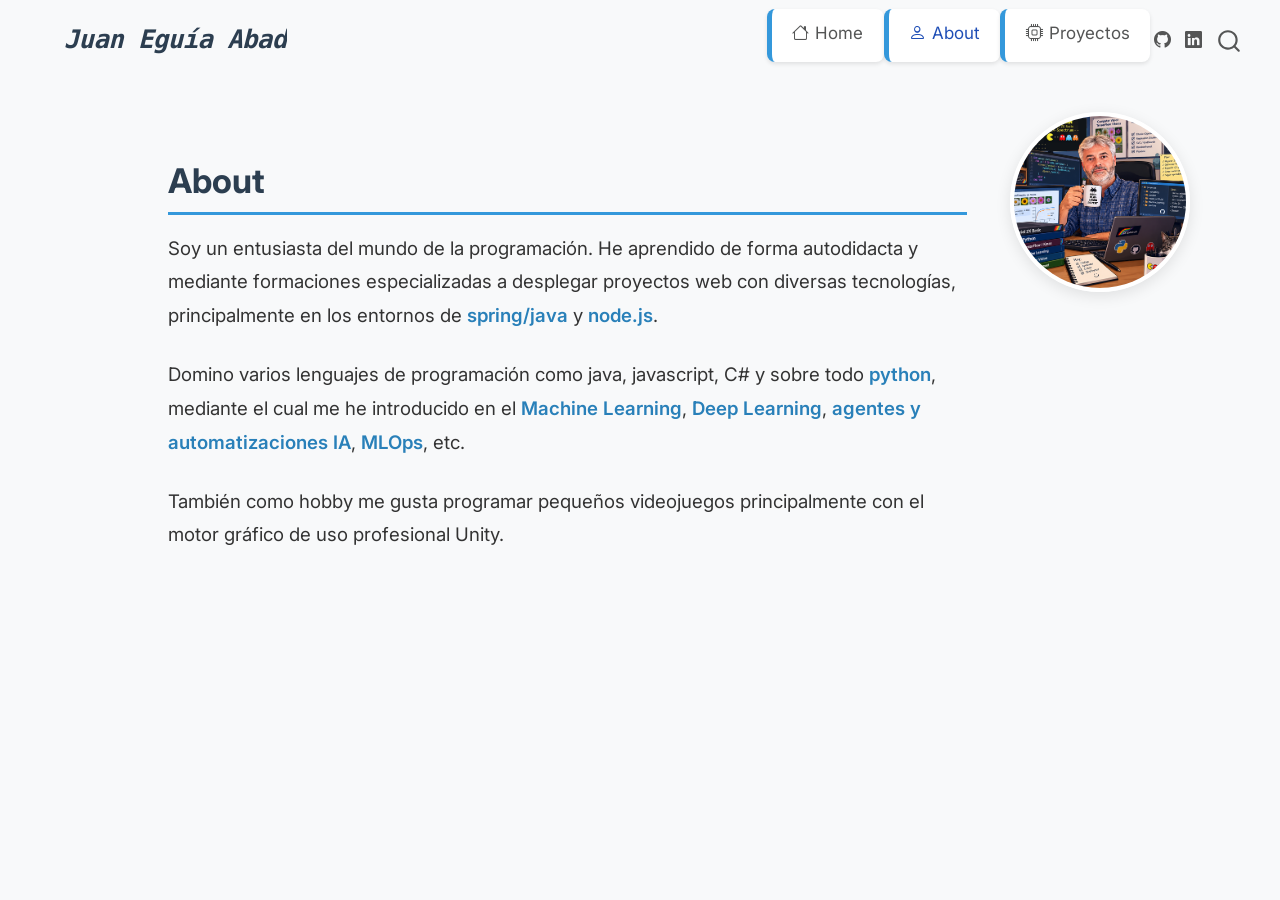
==== docs/about.html @ 7293f368 "Cambiada estructura del portfolio" ====
<!DOCTYPE html>
<html xmlns="http://www.w3.org/1999/xhtml" lang="en" xml:lang="en"><head>

<meta charset="utf-8">
<meta name="generator" content="quarto-1.9.37">

<meta name="viewport" content="width=device-width, initial-scale=1.0, user-scalable=yes">


<title>About – Juan Eguía Abad</title>
<style>
/* Default styles provided by pandoc.
** See https://pandoc.org/MANUAL.html#variables-for-html for config info.
*/
code{white-space: pre-wrap;}
span.smallcaps{font-variant: small-caps;}
div.columns{display: flex; gap: min(4vw, 1.5em);}
div.column{flex: auto; overflow-x: auto;}
div.hanging-indent{margin-left: 1.5em; text-indent: -1.5em;}
ul.task-list{list-style: none;}
ul.task-list li input[type="checkbox"] {
  width: 0.8em;
  margin: 0 0.8em 0.2em -1em; /* quarto-specific, see https://github.com/quarto-dev/quarto-cli/issues/4556 */ 
  vertical-align: middle;
}
</style>


<script src="site_libs/quarto-nav/quarto-nav.js"></script>
<script src="site_libs/quarto-nav/headroom.min.js"></script>
<script src="site_libs/clipboard/clipboard.min.js"></script>
<script src="site_libs/quarto-search/autocomplete.umd.js"></script>
<script src="site_libs/quarto-search/fuse.min.js"></script>
<script src="site_libs/quarto-search/quarto-search.js"></script>
<meta name="quarto:offset" content="./">
<script src="site_libs/quarto-html/quarto.js" type="module"></script>
<script src="site_libs/quarto-html/tabsets/tabsets.js" type="module"></script>
<script src="site_libs/quarto-html/popper.min.js"></script>
<script src="site_libs/quarto-html/tippy.umd.min.js"></script>
<script src="site_libs/quarto-html/anchor.min.js"></script>
<link href="site_libs/quarto-html/tippy.css" rel="stylesheet">
<link href="site_libs/quarto-html/quarto-syntax-highlighting-7f8f88aac4f3542376d5c11b86a4c14d.css" rel="stylesheet" id="quarto-text-highlighting-styles">
<script src="site_libs/bootstrap/bootstrap.min.js"></script>
<link href="site_libs/bootstrap/bootstrap-icons.css" rel="stylesheet">
<link href="site_libs/bootstrap/bootstrap-a0f9fd0d421825b736dc1bbcbcba2219.min.css" rel="stylesheet" append-hash="true" id="quarto-bootstrap" data-mode="light">
<script id="quarto-search-options" type="application/json">{
  "location": "navbar",
  "copy-button": false,
  "collapse-after": 3,
  "panel-placement": "end",
  "type": "overlay",
  "limit": 50,
  "keyboard-shortcut": [
    "f",
    "/",
    "s"
  ],
  "show-item-context": false,
  "language": {
    "search-no-results-text": "No results",
    "search-matching-documents-text": "matching documents",
    "search-copy-link-title": "Copy link to search",
    "search-hide-matches-text": "Hide additional matches",
    "search-more-match-text": "more match in this document",
    "search-more-matches-text": "more matches in this document",
    "search-clear-button-title": "Clear",
    "search-text-placeholder": "",
    "search-detached-cancel-button-title": "Cancel",
    "search-submit-button-title": "Submit",
    "search-label": "Search"
  }
}</script>


<link rel="stylesheet" href="styles.css">
</head>

<body class="nav-fixed quarto-light">

<div id="quarto-search-results"></div>
  <header id="quarto-header" class="headroom fixed-top">
    <nav class="navbar navbar-expand-lg " data-bs-theme="dark">
      <div class="navbar-container container-fluid">
      <div class="navbar-brand-container mx-auto">
    <a class="navbar-brand" href="./index.html">
    <span class="navbar-title">Juan Eguía Abad</span>
    </a>
  </div>
            <div id="quarto-search" class="" title="Search"></div>
          <button class="navbar-toggler" type="button" data-bs-toggle="collapse" data-bs-target="#navbarCollapse" aria-controls="navbarCollapse" role="menu" aria-expanded="false" aria-label="Toggle navigation" onclick="if (window.quartoToggleHeadroom) { window.quartoToggleHeadroom(); }">
  <span class="navbar-toggler-icon"></span>
</button>
          <div class="collapse navbar-collapse" id="navbarCollapse">
            <ul class="navbar-nav navbar-nav-scroll ms-auto">
  <li class="nav-item">
    <a class="nav-link" href="./index.html"> <i class="bi bi-house" role="img">
</i> 
<span class="menu-text">Home</span></a>
  </li>  
  <li class="nav-item">
    <a class="nav-link active" href="./about.html" aria-current="page"> <i class="bi bi-person" role="img">
</i> 
<span class="menu-text">About</span></a>
  </li>  
  <li class="nav-item">
    <a class="nav-link" href="./proyectos.html"> <i class="bi bi-cpu" role="img">
</i> 
<span class="menu-text">Proyectos</span></a>
  </li>  
</ul>
          </div> <!-- /navcollapse -->
            <div class="quarto-navbar-tools">
    <a href="https://github.com/juan1639" title="" class="quarto-navigation-tool px-1" aria-label=""><i class="bi bi-github"></i></a>
    <a href="https://www.linkedin.com/in/juan-egu%C3%ADa-638878b7/" title="" class="quarto-navigation-tool px-1" aria-label=""><i class="bi bi-linkedin"></i></a>
</div>
      </div> <!-- /container-fluid -->
    </nav>
</header>
<!-- content -->
<div id="quarto-content" class="quarto-container page-columns page-rows-contents page-layout-article page-navbar">
<!-- sidebar -->
<!-- margin-sidebar -->
    <div id="quarto-margin-sidebar" class="sidebar margin-sidebar zindex-bottom">
        
    </div>
<!-- main -->
<main class="content page-columns page-full" id="quarto-document-content">

<header id="title-block-header" class="quarto-title-block default">
<div class="quarto-title">
<h1 class="title">About</h1>
</div>



<div class="quarto-title-meta">

    
  
    
  </div>
  


</header>



<div class="no-row-height column-margin column-container"><div class="">
<!-- <div style="text-align: center;"> -->
<p><img src="img/img-juan-ai.png" class="profile-photo img-fluid"> <!-- <div> --></p>
</div></div><p>Soy un entusiasta del mundo de la programación. He aprendido de forma autodidacta y mediante formaciones especializadas a desplegar proyectos web con diversas tecnologías, principalmente en los entornos de <strong>spring/java</strong> y <strong>node.js</strong>.</p>
<p>Domino varios lenguajes de programación como java, javascript, C# y sobre todo <strong>python</strong>, mediante el cual me he introducido en el <strong>Machine Learning</strong>, <strong>Deep Learning</strong>, <strong>agentes y automatizaciones IA</strong>, <strong>MLOps</strong>, etc.</p>
<p>También como hobby me gusta programar pequeños videojuegos principalmente con el motor gráfico de uso profesional Unity.</p>



</main> <!-- /main -->
<script id="quarto-html-after-body" type="application/javascript">
  window.document.addEventListener("DOMContentLoaded", function (event) {
    const icon = "";
    const anchorJS = new window.AnchorJS();
    anchorJS.options = {
      placement: 'right',
      icon: icon
    };
    anchorJS.add('.anchored');
    const isCodeAnnotation = (el) => {
      for (const clz of el.classList) {
        if (clz.startsWith('code-annotation-')) {                     
          return true;
        }
      }
      return false;
    }
    const onCopySuccess = function(e) {
      // button target
      const button = e.trigger;
      // don't keep focus
      button.blur();
      // flash "checked"
      button.classList.add('code-copy-button-checked');
      var currentTitle = button.getAttribute("title");
      button.setAttribute("title", "Copied!");
      let tooltip;
      if (window.bootstrap) {
        button.setAttribute("data-bs-toggle", "tooltip");
        button.setAttribute("data-bs-placement", "left");
        button.setAttribute("data-bs-title", "Copied!");
        tooltip = new bootstrap.Tooltip(button, 
          { trigger: "manual", 
            customClass: "code-copy-button-tooltip",
            offset: [0, -8]});
        tooltip.show();    
      }
      setTimeout(function() {
        if (tooltip) {
          tooltip.hide();
          button.removeAttribute("data-bs-title");
          button.removeAttribute("data-bs-toggle");
          button.removeAttribute("data-bs-placement");
        }
        button.setAttribute("title", currentTitle);
        button.classList.remove('code-copy-button-checked');
      }, 1000);
      // clear code selection
      e.clearSelection();
    }
    const getTextToCopy = function(trigger) {
      const outerScaffold = trigger.parentElement.cloneNode(true);
      const codeEl = outerScaffold.querySelector('code');
      for (const childEl of codeEl.children) {
        if (isCodeAnnotation(childEl)) {
          childEl.remove();
        }
      }
      return codeEl.innerText;
    }
    const clipboard = new window.ClipboardJS('.code-copy-button:not([data-in-quarto-modal])', {
      text: getTextToCopy
    });
    clipboard.on('success', onCopySuccess);
    if (window.document.getElementById('quarto-embedded-source-code-modal')) {
      const clipboardModal = new window.ClipboardJS('.code-copy-button[data-in-quarto-modal]', {
        text: getTextToCopy,
        container: window.document.getElementById('quarto-embedded-source-code-modal')
      });
      clipboardModal.on('success', onCopySuccess);
    }
      var localhostRegex = new RegExp(/^(?:http|https):\/\/localhost\:?[0-9]*\//);
      var mailtoRegex = new RegExp(/^mailto:/);
        var filterRegex = new RegExp('/' + window.location.host + '/');
      var isInternal = (href) => {
          return filterRegex.test(href) || localhostRegex.test(href) || mailtoRegex.test(href);
      }
      // Inspect non-navigation links and adorn them if external
     var links = window.document.querySelectorAll('a[href]:not(.nav-link):not(.navbar-brand):not(.toc-action):not(.sidebar-link):not(.sidebar-item-toggle):not(.pagination-link):not(.no-external):not([aria-hidden]):not(.dropdown-item):not(.quarto-navigation-tool):not(.about-link)');
      for (var i=0; i<links.length; i++) {
        const link = links[i];
        if (!isInternal(link.href)) {
          // undo the damage that might have been done by quarto-nav.js in the case of
          // links that we want to consider external
          if (link.dataset.originalHref !== undefined) {
            link.href = link.dataset.originalHref;
          }
        }
      }
    function tippyHover(el, contentFn, onTriggerFn, onUntriggerFn) {
      const config = {
        allowHTML: true,
        maxWidth: 500,
        delay: 100,
        arrow: false,
        appendTo: function(el) {
            return el.parentElement;
        },
        interactive: true,
        interactiveBorder: 10,
        theme: 'quarto',
        placement: 'bottom-start',
      };
      if (contentFn) {
        config.content = contentFn;
      }
      if (onTriggerFn) {
        config.onTrigger = onTriggerFn;
      }
      if (onUntriggerFn) {
        config.onUntrigger = onUntriggerFn;
      }
      window.tippy(el, config); 
    }
    const noterefs = window.document.querySelectorAll('a[role="doc-noteref"]');
    for (var i=0; i<noterefs.length; i++) {
      const ref = noterefs[i];
      tippyHover(ref, function() {
        // use id or data attribute instead here
        let href = ref.getAttribute('data-footnote-href') || ref.getAttribute('href');
        try { href = new URL(href).hash; } catch {}
        const id = href.replace(/^#\/?/, "");
        const note = window.document.getElementById(id);
        if (note) {
          return note.innerHTML;
        } else {
          return "";
        }
      });
    }
    const xrefs = window.document.querySelectorAll('a.quarto-xref');
    const processXRef = (id, note) => {
      // Strip column container classes
      const stripColumnClz = (el) => {
        el.classList.remove("page-full", "page-columns");
        if (el.children) {
          for (const child of el.children) {
            stripColumnClz(child);
          }
        }
      }
      stripColumnClz(note)
      if (id === null || id.startsWith('sec-')) {
        // Special case sections, only their first couple elements
        const container = document.createElement("div");
        if (note.children && note.children.length > 2) {
          container.appendChild(note.children[0].cloneNode(true));
          for (let i = 1; i < note.children.length; i++) {
            const child = note.children[i];
            if (child.tagName === "P" && child.innerText === "") {
              continue;
            } else {
              container.appendChild(child.cloneNode(true));
              break;
            }
          }
          if (window.Quarto?.typesetMath) {
            window.Quarto.typesetMath(container);
          }
          return container.innerHTML
        } else {
          if (window.Quarto?.typesetMath) {
            window.Quarto.typesetMath(note);
          }
          return note.innerHTML;
        }
      } else {
        // Remove any anchor links if they are present
        const anchorLink = note.querySelector('a.anchorjs-link');
        if (anchorLink) {
          anchorLink.remove();
        }
        if (window.Quarto?.typesetMath) {
          window.Quarto.typesetMath(note);
        }
        if (note.classList.contains("callout")) {
          return note.outerHTML;
        } else {
          return note.innerHTML;
        }
      }
    }
    for (var i=0; i<xrefs.length; i++) {
      const xref = xrefs[i];
      tippyHover(xref, undefined, function(instance) {
        instance.disable();
        let url = xref.getAttribute('href');
        let hash = undefined; 
        if (url.startsWith('#')) {
          hash = url;
        } else {
          try { hash = new URL(url).hash; } catch {}
        }
        if (hash) {
          const id = hash.replace(/^#\/?/, "");
          const note = window.document.getElementById(id);
          if (note !== null) {
            try {
              const html = processXRef(id, note.cloneNode(true));
              instance.setContent(html);
            } finally {
              instance.enable();
              instance.show();
            }
          } else {
            // See if we can fetch this
            fetch(url.split('#')[0])
            .then(res => res.text())
            .then(html => {
              const parser = new DOMParser();
              const htmlDoc = parser.parseFromString(html, "text/html");
              const note = htmlDoc.getElementById(id);
              if (note !== null) {
                const html = processXRef(id, note);
                instance.setContent(html);
              } 
            }).finally(() => {
              instance.enable();
              instance.show();
            });
          }
        } else {
          // See if we can fetch a full url (with no hash to target)
          // This is a special case and we should probably do some content thinning / targeting
          fetch(url)
          .then(res => res.text())
          .then(html => {
            const parser = new DOMParser();
            const htmlDoc = parser.parseFromString(html, "text/html");
            const note = htmlDoc.querySelector('main.content');
            if (note !== null) {
              // This should only happen for chapter cross references
              // (since there is no id in the URL)
              // remove the first header
              if (note.children.length > 0 && note.children[0].tagName === "HEADER") {
                note.children[0].remove();
              }
              const html = processXRef(null, note);
              instance.setContent(html);
            } 
          }).finally(() => {
            instance.enable();
            instance.show();
          });
        }
      }, function(instance) {
      });
    }
        let selectedAnnoteEl;
        const selectorForAnnotation = ( cell, annotation) => {
          let cellAttr = 'data-code-cell="' + cell + '"';
          let lineAttr = 'data-code-annotation="' +  annotation + '"';
          const selector = 'span[' + cellAttr + '][' + lineAttr + ']';
          return selector;
        }
        const selectCodeLines = (annoteEl) => {
          const doc = window.document;
          const targetCell = annoteEl.getAttribute("data-target-cell");
          const targetAnnotation = annoteEl.getAttribute("data-target-annotation");
          const annoteSpan = window.document.querySelector(selectorForAnnotation(targetCell, targetAnnotation));
          const lines = annoteSpan.getAttribute("data-code-lines").split(",");
          const lineIds = lines.map((line) => {
            return targetCell + "-" + line;
          })
          let top = null;
          let height = null;
          let parent = null;
          if (lineIds.length > 0) {
              //compute the position of the single el (top and bottom and make a div)
              const el = window.document.getElementById(lineIds[0]);
              top = el.offsetTop;
              height = el.offsetHeight;
              parent = el.parentElement.parentElement;
            if (lineIds.length > 1) {
              const lastEl = window.document.getElementById(lineIds[lineIds.length - 1]);
              const bottom = lastEl.offsetTop + lastEl.offsetHeight;
              height = bottom - top;
            }
            if (top !== null && height !== null && parent !== null) {
              // cook up a div (if necessary) and position it 
              let div = window.document.getElementById("code-annotation-line-highlight");
              if (div === null) {
                div = window.document.createElement("div");
                div.setAttribute("id", "code-annotation-line-highlight");
                div.style.position = 'absolute';
                parent.appendChild(div);
              }
              div.style.top = top - 2 + "px";
              div.style.height = height + 4 + "px";
              div.style.left = 0;
              let gutterDiv = window.document.getElementById("code-annotation-line-highlight-gutter");
              if (gutterDiv === null) {
                gutterDiv = window.document.createElement("div");
                gutterDiv.setAttribute("id", "code-annotation-line-highlight-gutter");
                gutterDiv.style.position = 'absolute';
                const codeCell = window.document.getElementById(targetCell);
                const gutter = codeCell.querySelector('.code-annotation-gutter');
                gutter.appendChild(gutterDiv);
              }
              gutterDiv.style.top = top - 2 + "px";
              gutterDiv.style.height = height + 4 + "px";
            }
            selectedAnnoteEl = annoteEl;
          }
        };
        const unselectCodeLines = () => {
          const elementsIds = ["code-annotation-line-highlight", "code-annotation-line-highlight-gutter"];
          elementsIds.forEach((elId) => {
            const div = window.document.getElementById(elId);
            if (div) {
              div.remove();
            }
          });
          selectedAnnoteEl = undefined;
        };
          // Handle positioning of the toggle
      window.addEventListener(
        "resize",
        throttle(() => {
          elRect = undefined;
          if (selectedAnnoteEl) {
            selectCodeLines(selectedAnnoteEl);
          }
        }, 10)
      );
      function throttle(fn, ms) {
      let throttle = false;
      let timer;
        return (...args) => {
          if(!throttle) { // first call gets through
              fn.apply(this, args);
              throttle = true;
          } else { // all the others get throttled
              if(timer) clearTimeout(timer); // cancel #2
              timer = setTimeout(() => {
                fn.apply(this, args);
                timer = throttle = false;
              }, ms);
          }
        };
      }
        // Attach click handler to the DT
        const annoteDls = window.document.querySelectorAll('dt[data-target-cell]');
        for (const annoteDlNode of annoteDls) {
          annoteDlNode.addEventListener('click', (event) => {
            const clickedEl = event.target;
            if (clickedEl !== selectedAnnoteEl) {
              unselectCodeLines();
              const activeEl = window.document.querySelector('dt[data-target-cell].code-annotation-active');
              if (activeEl) {
                activeEl.classList.remove('code-annotation-active');
              }
              selectCodeLines(clickedEl);
              clickedEl.classList.add('code-annotation-active');
            } else {
              // Unselect the line
              unselectCodeLines();
              clickedEl.classList.remove('code-annotation-active');
            }
          });
        }
    const findCites = (el) => {
      const parentEl = el.parentElement;
      if (parentEl) {
        const cites = parentEl.dataset.cites;
        if (cites) {
          return {
            el,
            cites: cites.split(' ')
          };
        } else {
          return findCites(el.parentElement)
        }
      } else {
        return undefined;
      }
    };
    var bibliorefs = window.document.querySelectorAll('a[role="doc-biblioref"]');
    for (var i=0; i<bibliorefs.length; i++) {
      const ref = bibliorefs[i];
      const citeInfo = findCites(ref);
      if (citeInfo) {
        tippyHover(citeInfo.el, function() {
          var popup = window.document.createElement('div');
          citeInfo.cites.forEach(function(cite) {
            var citeDiv = window.document.createElement('div');
            citeDiv.classList.add('hanging-indent');
            citeDiv.classList.add('csl-entry');
            var biblioDiv = window.document.getElementById('ref-' + cite);
            if (biblioDiv) {
              citeDiv.innerHTML = biblioDiv.innerHTML;
            }
            popup.appendChild(citeDiv);
          });
          return popup.innerHTML;
        });
      }
    }
  });
  </script>
</div> <!-- /content -->




</body></html>
---- docs/site_libs/quarto-html/tippy.css ----
.tippy-box[data-animation=fade][data-state=hidden]{opacity:0}[data-tippy-root]{max-width:calc(100vw - 10px)}.tippy-box{position:relative;background-color:#333;color:#fff;border-radius:4px;font-size:14px;line-height:1.4;white-space:normal;outline:0;transition-property:transform,visibility,opacity}.tippy-box[data-placement^=top]>.tippy-arrow{bottom:0}.tippy-box[data-placement^=top]>.tippy-arrow:before{bottom:-7px;left:0;border-width:8px 8px 0;border-top-color:initial;transform-origin:center top}.tippy-box[data-placement^=bottom]>.tippy-arrow{top:0}.tippy-box[data-placement^=bottom]>.tippy-arrow:before{top:-7px;left:0;border-width:0 8px 8px;border-bottom-color:initial;transform-origin:center bottom}.tippy-box[data-placement^=left]>.tippy-arrow{right:0}.tippy-box[data-placement^=left]>.tippy-arrow:before{border-width:8px 0 8px 8px;border-left-color:initial;right:-7px;transform-origin:center left}.tippy-box[data-placement^=right]>.tippy-arrow{left:0}.tippy-box[data-placement^=right]>.tippy-arrow:before{left:-7px;border-width:8px 8px 8px 0;border-right-color:initial;transform-origin:center right}.tippy-box[data-inertia][data-state=visible]{transition-timing-function:cubic-bezier(.54,1.5,.38,1.11)}.tippy-arrow{width:16px;height:16px;color:#333}.tippy-arrow:before{content:"";position:absolute;border-color:transparent;border-style:solid}.tippy-content{position:relative;padding:5px 9px;z-index:1}
---- docs/site_libs/quarto-html/quarto-syntax-highlighting-7f8f88aac4f3542376d5c11b86a4c14d.css ----
/* quarto syntax highlight colors */
:root {
  --quarto-hl-ot-color: #003B4F;
  --quarto-hl-at-color: #657422;
  --quarto-hl-ss-color: #20794D;
  --quarto-hl-an-color: #5E5E5E;
  --quarto-hl-fu-color: #4758AB;
  --quarto-hl-st-color: #20794D;
  --quarto-hl-cf-color: #003B4F;
  --quarto-hl-op-color: #5E5E5E;
  --quarto-hl-er-color: #AD0000;
  --quarto-hl-bn-color: #AD0000;
  --quarto-hl-al-color: #AD0000;
  --quarto-hl-va-color: #111111;
  --quarto-hl-bu-color: inherit;
  --quarto-hl-ex-color: inherit;
  --quarto-hl-pp-color: #AD0000;
  --quarto-hl-in-color: #5E5E5E;
  --quarto-hl-vs-color: #20794D;
  --quarto-hl-wa-color: #5E5E5E;
  --quarto-hl-do-color: #5E5E5E;
  --quarto-hl-im-color: #00769E;
  --quarto-hl-ch-color: #20794D;
  --quarto-hl-dt-color: #AD0000;
  --quarto-hl-fl-color: #AD0000;
  --quarto-hl-co-color: #5E5E5E;
  --quarto-hl-cv-color: #5E5E5E;
  --quarto-hl-cn-color: #8f5902;
  --quarto-hl-sc-color: #5E5E5E;
  --quarto-hl-dv-color: #AD0000;
  --quarto-hl-kw-color: #003B4F;
}

/* other quarto variables */
:root {
  --quarto-font-monospace: SFMono-Regular, Menlo, Monaco, Consolas, "Liberation Mono", "Courier New", monospace;
}

/* syntax highlight based on Pandoc's rules */
pre > code.sourceCode > span {
  color: #003B4F;
}

code.sourceCode > span {
  color: #003B4F;
}

div.sourceCode,
div.sourceCode pre.sourceCode {
  color: #003B4F;
}

/* Normal */
code span {
  color: #003B4F;
}

/* Alert */
code span.al {
  color: #AD0000;
  font-style: inherit;
}

/* Annotation */
code span.an {
  color: #5E5E5E;
  font-style: inherit;
}

/* Attribute */
code span.at {
  color: #657422;
  font-style: inherit;
}

/* BaseN */
code span.bn {
  color: #AD0000;
  font-style: inherit;
}

/* BuiltIn */
code span.bu {
  font-style: inherit;
}

/* ControlFlow */
code span.cf {
  color: #003B4F;
  font-weight: bold;
  font-style: inherit;
}

/* Char */
code span.ch {
  color: #20794D;
  font-style: inherit;
}

/* Constant */
code span.cn {
  color: #8f5902;
  font-style: inherit;
}

/* Comment */
code span.co {
  color: #5E5E5E;
  font-style: inherit;
}

/* CommentVar */
code span.cv {
  color: #5E5E5E;
  font-style: italic;
}

/* Documentation */
code span.do {
  color: #5E5E5E;
  font-style: italic;
}

/* DataType */
code span.dt {
  color: #AD0000;
  font-style: inherit;
}

/* DecVal */
code span.dv {
  color: #AD0000;
  font-style: inherit;
}

/* Error */
code span.er {
  color: #AD0000;
  font-style: inherit;
}

/* Extension */
code span.ex {
  font-style: inherit;
}

/* Float */
code span.fl {
  color: #AD0000;
  font-style: inherit;
}

/* Function */
code span.fu {
  color: #4758AB;
  font-style: inherit;
}

/* Import */
code span.im {
  color: #00769E;
  font-style: inherit;
}

/* Information */
code span.in {
  color: #5E5E5E;
  font-style: inherit;
}

/* Keyword */
code span.kw {
  color: #003B4F;
  font-weight: bold;
  font-style: inherit;
}

/* Operator */
code span.op {
  color: #5E5E5E;
  font-style: inherit;
}

/* Other */
code span.ot {
  color: #003B4F;
  font-style: inherit;
}

/* Preprocessor */
code span.pp {
  color: #AD0000;
  font-style: inherit;
}

/* SpecialChar */
code span.sc {
  color: #5E5E5E;
  font-style: inherit;
}

/* SpecialString */
code span.ss {
  color: #20794D;
  font-style: inherit;
}

/* String */
code span.st {
  color: #20794D;
  font-style: inherit;
}

/* Variable */
code span.va {
  color: #111111;
  font-style: inherit;
}

/* VerbatimString */
code span.vs {
  color: #20794D;
  font-style: inherit;
}

/* Warning */
code span.wa {
  color: #5E5E5E;
  font-style: italic;
}

.prevent-inlining {
  content: "</";
}

/*# sourceMappingURL=789ad8cd35626ba772517505b42a116e.css.map */
---- docs/styles.css ----
/* css styles */
/* Importar una fuente elegante de Google */
/* @import url('https://googleapis.com'); */
@import url('https://fonts.googleapis.com/css2?family=Inter:wght@400;600;700&display=swap');

body {
    font-family: 'Inter', sans-serif;
    line-height: 1.8;
    color: #333;
    background-color: #f8f9fa;
}

.profile-photo {
    width: 180px;         /* Ajusta el tamaño a tu gusto */
    height: 180px;
    object-fit: cover;    /* Evita que la foto se deforme */
    border-radius: 50%;   /* Hace la foto redonda */
    border: 4px solid white;
    box-shadow: 0 4px 15px rgba(0,0,0,0.1); /* Sombra elegante */
    margin-bottom: 20px;
    display: block;
    margin-left: auto;
    margin-right: auto;   /* Centra la imagen */
}

/* Estilo para el título de la barra de navegación */
.navbar-brand {
    font-family: 'Fira Code', monospace; /* Fuente tipo código */
    font-weight: bold;
    font-style: italic;
    font-size: 1.5rem;
    margin-left: 2rem;
    letter-spacing: -0.5px;
    color: #2c3e50 !important;
}

/* Estilo para el título principal */
h1.title {
    font-weight: 700;
    color: #2c3e50;
    border-bottom: 3px solid #3498db;
    padding-bottom: 10px;
    margin-top: 50px;
    margin-bottom: 40px;
}

/* Estilo para los párrafos */
p {
    font-size: 1.1rem;
    margin-bottom: 1.5rem;
    max-width: 800px; /* Mejora la lectura */
}

/* Resaltado en negrita (para tus tecnologías) */
strong {
    color: #2980b9;
    font-weight: 600;
}

/* Botón de "Ver mis proyectos" */
a[href="about.qmd"] {
    display: inline-block;
    background-color: #3498db;
    color: white !important;
    padding: 12px 25px;
    border-radius: 8px;
    text-decoration: none;
    font-weight: 600;
    transition: all 0.3s ease;
    margin-top: 20px;
    box-shadow: 0 4px 6px rgba(0,0,0,0.1);
}

a[href="about.qmd"]:hover {
    background-color: #2980b9;
    transform: translateY(-2px);
    box-shadow: 0 6px 12px rgba(0,0,0,0.15);
}

/* Un toque especial para el bloque de texto */
.quarto-title-block {
    margin-bottom: 3rem;
}

/* Estilo para la lista de proyectos */
ul {
    list-style: none;
    padding-left: 0;
}

ul li {
    background: white;
    margin-bottom: 10px;
    padding: 0.3rem 0.6rem;
    border-radius: 8px;
    border-left: 5px solid #3498db;
    box-shadow: 0 2px 4px rgba(0,0,0,0.1);
}

ul li a {
    text-decoration: none;
    font-weight: 600;
    color: #2c3e50;
}
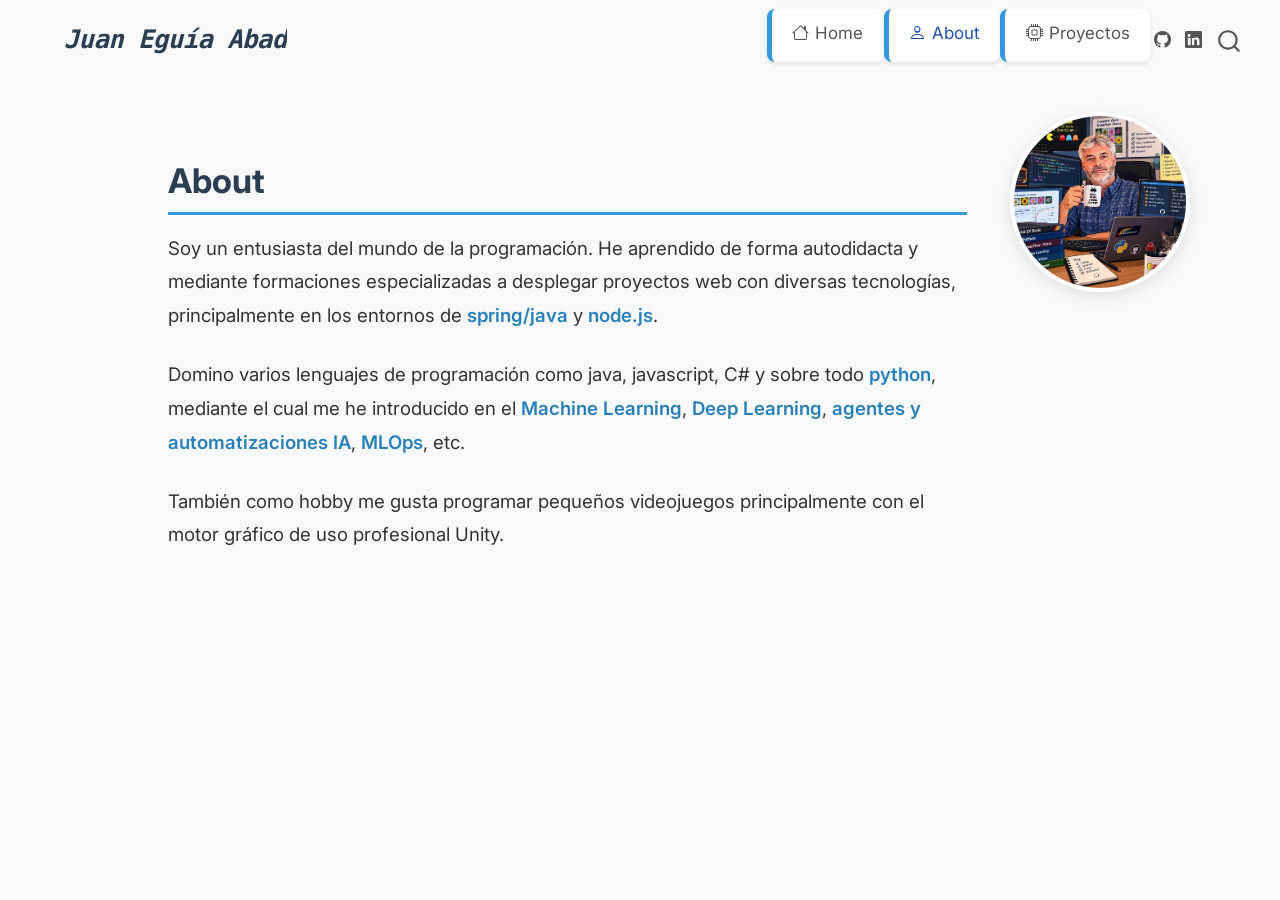
==== commit f62f067d: "Corregida img-about a jpg" ====
--- a/docs/about.html
+++ b/docs/about.html
@@ -148,7 +148,7 @@
 
 <div class="no-row-height column-margin column-container"><div class="">
 <!-- <div style="text-align: center;"> -->
-<p><img src="img/img-juan-ai.png" class="profile-photo img-fluid"> <!-- <div> --></p>
+<p><img src="img/img-juan-ai.jpg" class="profile-photo img-fluid"> <!-- <div> --></p>
 </div></div><p>Soy un entusiasta del mundo de la programación. He aprendido de forma autodidacta y mediante formaciones especializadas a desplegar proyectos web con diversas tecnologías, principalmente en los entornos de <strong>spring/java</strong> y <strong>node.js</strong>.</p>
 <p>Domino varios lenguajes de programación como java, javascript, C# y sobre todo <strong>python</strong>, mediante el cual me he introducido en el <strong>Machine Learning</strong>, <strong>Deep Learning</strong>, <strong>agentes y automatizaciones IA</strong>, <strong>MLOps</strong>, etc.</p>
 <p>También como hobby me gusta programar pequeños videojuegos principalmente con el motor gráfico de uso profesional Unity.</p>
--- a/docs/styles.css
+++ b/docs/styles.css
@@ -103,5 +103,28 @@
     color: #2c3e50;
 }
 
+.quarto-grid-item:hover {
+    background-color: rgba(220,222,224,0.5);
+    box-shadow: 0 2px 4px rgba(0,0,0,0.2);
+}
 
+/* Tarjetas de la galería de proyectos */
+.quarto-grid-item .listing-title {
+  font-size: 1.05rem;
+}
 
+/* .quarto-grid-item .listing-description {
+  font-size: 0.85rem !important;
+  line-height: 1.4;
+} */
+
+.quarto-grid-item .listing-description,
+.quarto-grid-item .listing-description * {
+  font-size: 0.85rem !important;
+  line-height: 1.4;
+}
+
+.quarto-grid-item .listing-categories .listing-category {
+  font-size: 0.7rem;
+}
+
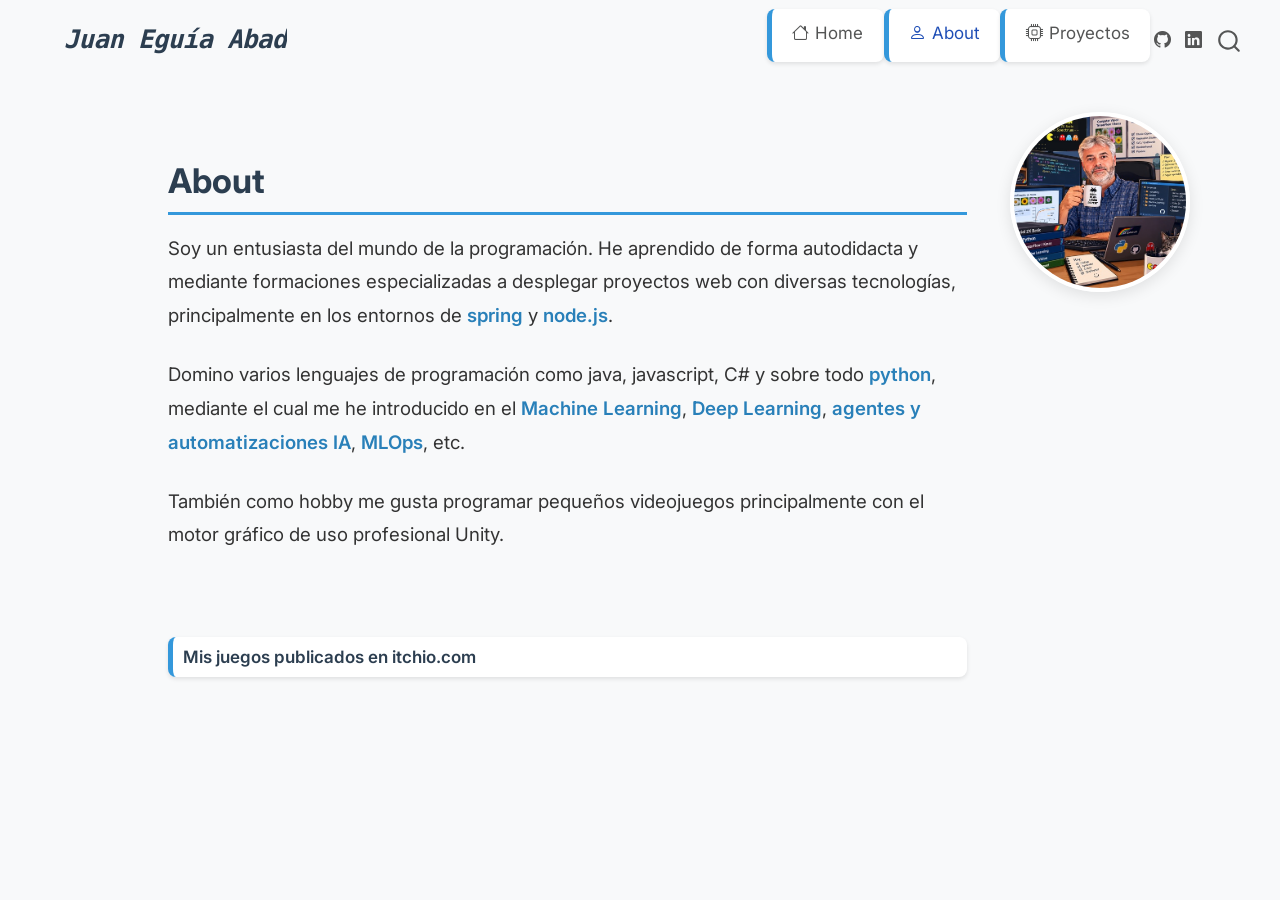
==== commit af3d82ae: "Algunos pequeños cambios esteticos" ====
--- a/docs/about.html
+++ b/docs/about.html
@@ -149,9 +149,13 @@
 <div class="no-row-height column-margin column-container"><div class="">
 <!-- <div style="text-align: center;"> -->
 <p><img src="img/img-juan-ai.jpg" class="profile-photo img-fluid"> <!-- <div> --></p>
-</div></div><p>Soy un entusiasta del mundo de la programación. He aprendido de forma autodidacta y mediante formaciones especializadas a desplegar proyectos web con diversas tecnologías, principalmente en los entornos de <strong>spring/java</strong> y <strong>node.js</strong>.</p>
+</div></div><p>Soy un entusiasta del mundo de la programación. He aprendido de forma autodidacta y mediante formaciones especializadas a desplegar proyectos web con diversas tecnologías, principalmente en los entornos de <strong>spring</strong> y <strong>node.js</strong>.</p>
 <p>Domino varios lenguajes de programación como java, javascript, C# y sobre todo <strong>python</strong>, mediante el cual me he introducido en el <strong>Machine Learning</strong>, <strong>Deep Learning</strong>, <strong>agentes y automatizaciones IA</strong>, <strong>MLOps</strong>, etc.</p>
 <p>También como hobby me gusta programar pequeños videojuegos principalmente con el motor gráfico de uso profesional Unity.</p>
+<p><br></p>
+<ul>
+<li><a href="https://juan1639.itch.io/" target="_blank" rel="noopener">Mis juegos publicados en itchio.com</a></li>
+</ul>
 
 
 
@@ -243,6 +247,11 @@
           if (link.dataset.originalHref !== undefined) {
             link.href = link.dataset.originalHref;
           }
+            // target, if specified
+            link.setAttribute("target", "_blank");
+            if (link.getAttribute("rel") === null) {
+              link.setAttribute("rel", "noopener");
+            }
         }
       }
     function tippyHover(el, contentFn, onTriggerFn, onUntriggerFn) {
--- a/docs/styles.css
+++ b/docs/styles.css
@@ -103,20 +103,21 @@
     color: #2c3e50;
 }
 
-.quarto-grid-item:hover {
-    background-color: rgba(220,222,224,0.5);
-    box-shadow: 0 2px 4px rgba(0,0,0,0.2);
+/* Tarjetas de la galería de proyectos */
+/* .quarto-grid-item .listing-title {
+  font-size: 1.05rem;
+} */
+
+.quarto-grid-item .listing-title {
+  font-size: 1.05rem;
+  font-weight: 700;
+  color: #2c3e50;
 }
 
-/* Tarjetas de la galería de proyectos */
-.quarto-grid-item .listing-title {
-  font-size: 1.05rem;
+.quarto-grid-item .listing-description,
+.quarto-grid-item .listing-description * {
+  color: #6c757d;
 }
-
-/* .quarto-grid-item .listing-description {
-  font-size: 0.85rem !important;
-  line-height: 1.4;
-} */
 
 .quarto-grid-item .listing-description,
 .quarto-grid-item .listing-description * {
@@ -128,3 +129,8 @@
   font-size: 0.7rem;
 }
 
+.quarto-grid-item:hover {
+    background-color: rgba(205,207,209,0.6);
+    box-shadow: 0 2px 4px rgba(0,0,0,0.2);
+}
+
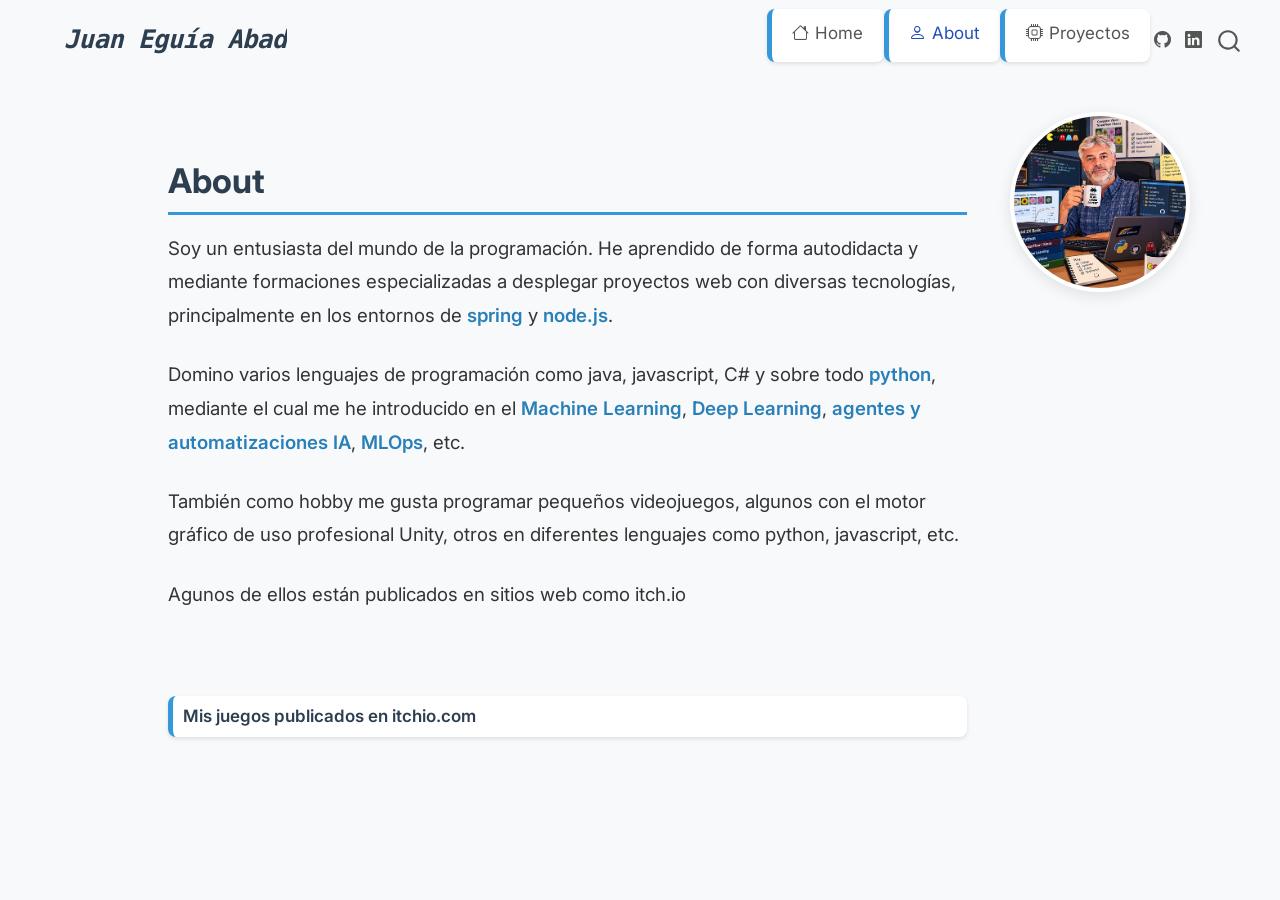
==== commit 1007323f: "Cambiada la frase dentro de: Proyectos (en index)" ====
--- a/docs/about.html
+++ b/docs/about.html
@@ -151,7 +151,8 @@
 <p><img src="img/img-juan-ai.jpg" class="profile-photo img-fluid"> <!-- <div> --></p>
 </div></div><p>Soy un entusiasta del mundo de la programación. He aprendido de forma autodidacta y mediante formaciones especializadas a desplegar proyectos web con diversas tecnologías, principalmente en los entornos de <strong>spring</strong> y <strong>node.js</strong>.</p>
 <p>Domino varios lenguajes de programación como java, javascript, C# y sobre todo <strong>python</strong>, mediante el cual me he introducido en el <strong>Machine Learning</strong>, <strong>Deep Learning</strong>, <strong>agentes y automatizaciones IA</strong>, <strong>MLOps</strong>, etc.</p>
-<p>También como hobby me gusta programar pequeños videojuegos principalmente con el motor gráfico de uso profesional Unity.</p>
+<p>También como hobby me gusta programar pequeños videojuegos, algunos con el motor gráfico de uso profesional Unity, otros en diferentes lenguajes como python, javascript, etc.</p>
+<p>Agunos de ellos están publicados en sitios web como itch.io</p>
 <p><br></p>
 <ul>
 <li><a href="https://juan1639.itch.io/" target="_blank" rel="noopener">Mis juegos publicados en itchio.com</a></li>
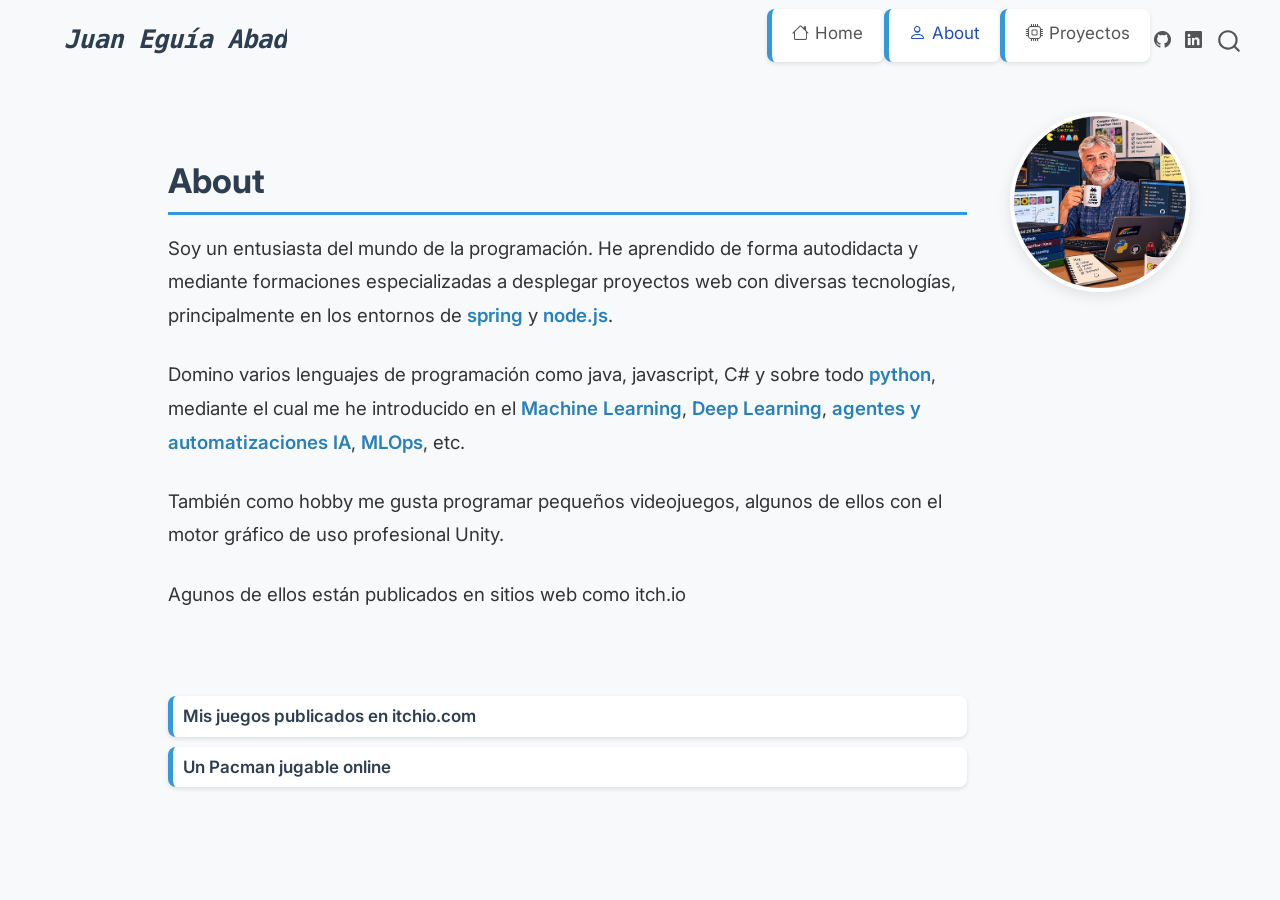
==== commit f092b848: "Agregada url-pacman-phaser y algunos cambios en frases" ====
--- a/docs/about.html
+++ b/docs/about.html
@@ -151,11 +151,12 @@
 <p><img src="img/img-juan-ai.jpg" class="profile-photo img-fluid"> <!-- <div> --></p>
 </div></div><p>Soy un entusiasta del mundo de la programación. He aprendido de forma autodidacta y mediante formaciones especializadas a desplegar proyectos web con diversas tecnologías, principalmente en los entornos de <strong>spring</strong> y <strong>node.js</strong>.</p>
 <p>Domino varios lenguajes de programación como java, javascript, C# y sobre todo <strong>python</strong>, mediante el cual me he introducido en el <strong>Machine Learning</strong>, <strong>Deep Learning</strong>, <strong>agentes y automatizaciones IA</strong>, <strong>MLOps</strong>, etc.</p>
-<p>También como hobby me gusta programar pequeños videojuegos, algunos con el motor gráfico de uso profesional Unity, otros en diferentes lenguajes como python, javascript, etc.</p>
+<p>También como hobby me gusta programar pequeños videojuegos, algunos de ellos con el motor gráfico de uso profesional Unity.</p>
 <p>Agunos de ellos están publicados en sitios web como itch.io</p>
 <p><br></p>
 <ul>
 <li><a href="https://juan1639.itch.io/" target="_blank" rel="noopener">Mis juegos publicados en itchio.com</a></li>
+<li><a href="https://juan1639.itch.io/PacClon-vite-phaser" target="_blank" rel="noopener">Un Pacman jugable online</a></li>
 </ul>
 
 
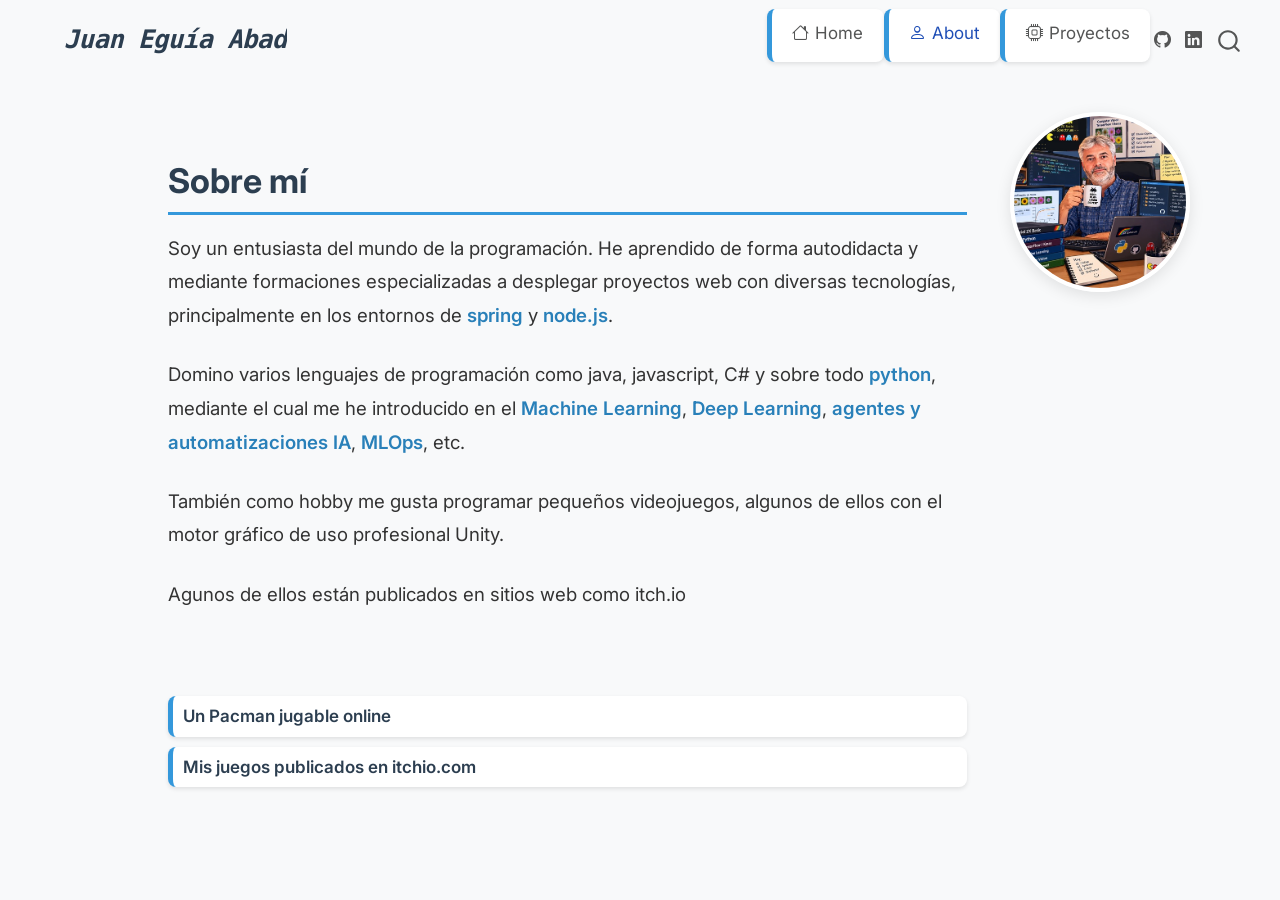
==== commit 5b6d15bd: "Cambiado about por sobre mi (dentro de about)" ====
--- a/docs/about.html
+++ b/docs/about.html
@@ -7,7 +7,7 @@
 <meta name="viewport" content="width=device-width, initial-scale=1.0, user-scalable=yes">
 
 
-<title>About – Juan Eguía Abad</title>
+<title>Sobre mí – Juan Eguía Abad</title>
 <style>
 /* Default styles provided by pandoc.
 ** See https://pandoc.org/MANUAL.html#variables-for-html for config info.
@@ -128,7 +128,7 @@
 
 <header id="title-block-header" class="quarto-title-block default">
 <div class="quarto-title">
-<h1 class="title">About</h1>
+<h1 class="title">Sobre mí</h1>
 </div>
 
 
@@ -155,8 +155,8 @@
 <p>Agunos de ellos están publicados en sitios web como itch.io</p>
 <p><br></p>
 <ul>
+<li><a href="https://juan1639.github.io/PacClon-vite-phaser" target="_blank" rel="noopener">Un Pacman jugable online</a></li>
 <li><a href="https://juan1639.itch.io/" target="_blank" rel="noopener">Mis juegos publicados en itchio.com</a></li>
-<li><a href="https://juan1639.itch.io/PacClon-vite-phaser" target="_blank" rel="noopener">Un Pacman jugable online</a></li>
 </ul>
 
 
